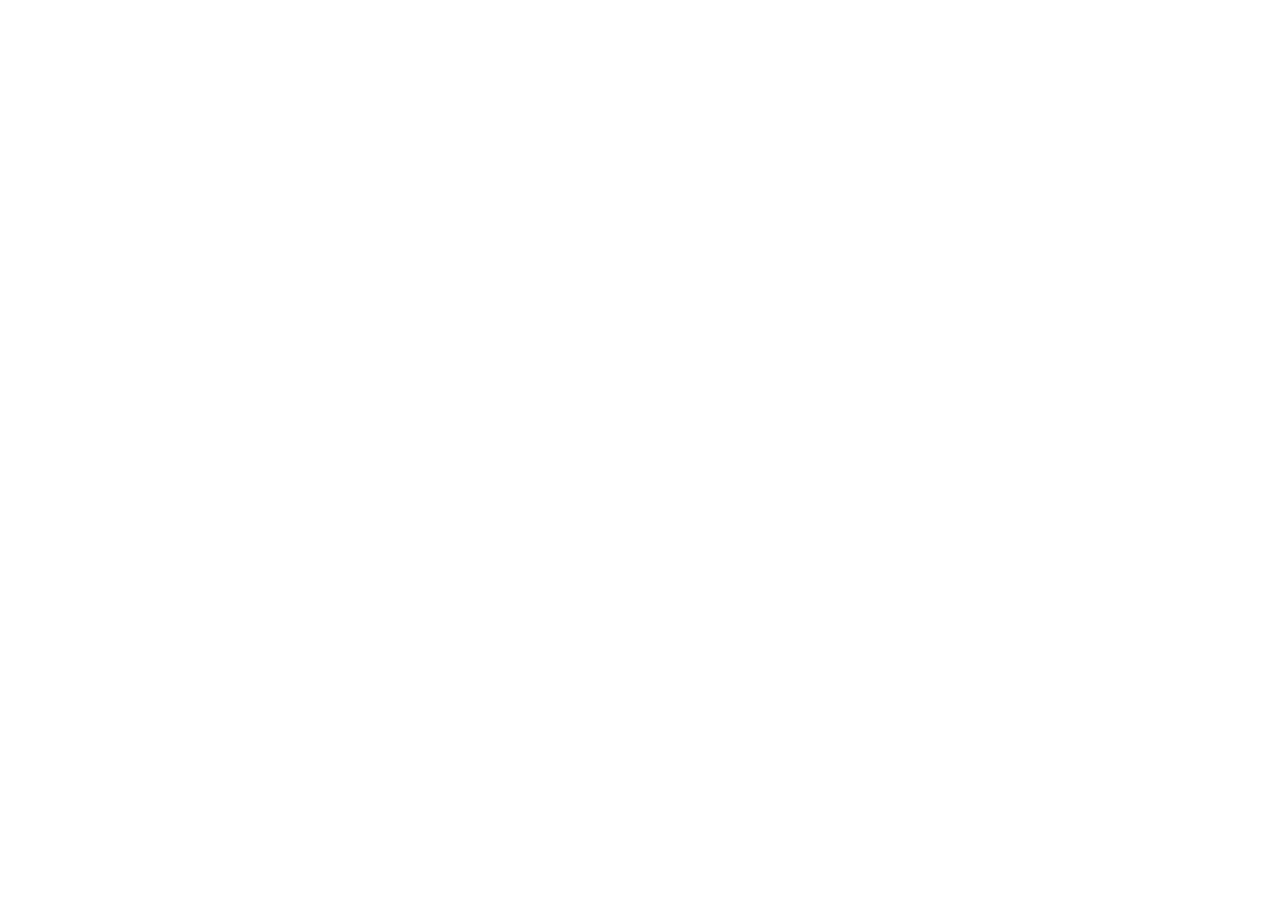
==== index.html @ b2d3d3b9 "first commit" ====
<!DOCTYPE html>
<html lang="pt-br">

<head>
    <meta charset="UTF-8">
    <meta name="viewport" content="width=device-width, initial-scale=1.0">
    <title>Pesquisa Culturama</title>
</head>

<body>

</body>

</html>
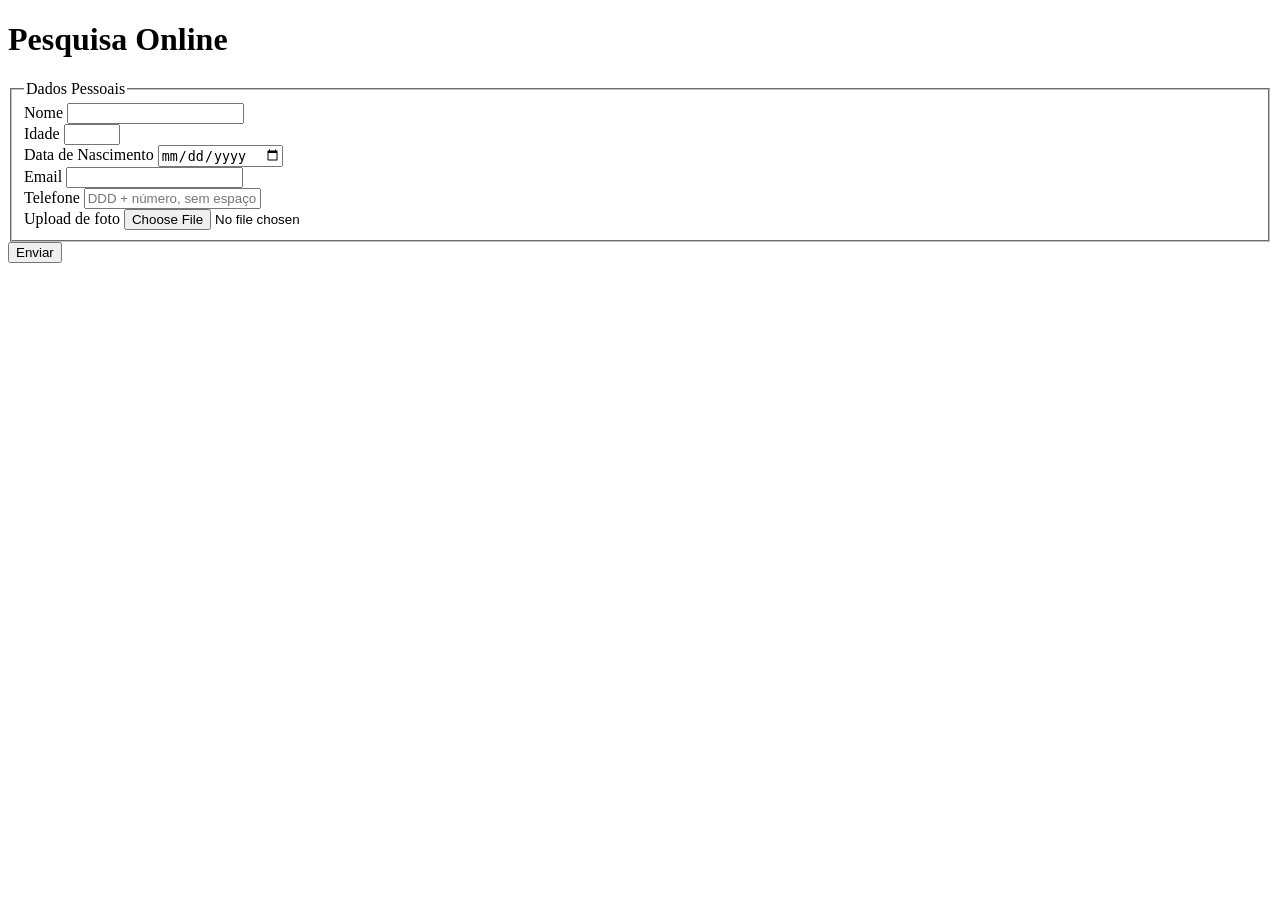
==== commit 35ef5f43: "add sessao dados pessoais" ====
--- a/index.html
+++ b/index.html
@@ -8,7 +8,37 @@
 </head>
 
 <body>
+    <header>
+        <h1>Pesquisa Online</h1>
+    </header>
 
+    <section>
+        <form action="" method="get">
+            <fieldset>
+                <legend>Dados Pessoais</legend>
+                <label for="userName">Nome</label>
+                <input type="text" name="userName" required>
+                <br>
+                <label for="age">Idade</label>
+                <input type="number" name="age" min="12" max="100" required>
+                <br>
+                <label for="birthDate">Data de Nascimento</label>
+                <input type="date" name="birthDate">
+                <br>
+                <label for="userEmail">Email</label>
+                <input type="email" name="userEmail">
+                <br>
+                <label for="userPhoneNumber">Telefone</label>
+                <input type="tel" name="userPhoneNumber" pattern="[0-9]{11}"
+                    placeholder="DDD + número, sem espaços ou hífen">
+                <br>
+                <label for="userImage">Upload de foto</label>
+                <input type="file" name="userImage" accept="image/*">
+            </fieldset>
+
+            <button type="submit">Enviar</button>
+        </form>
+    </section>
 </body>
 
 </html>
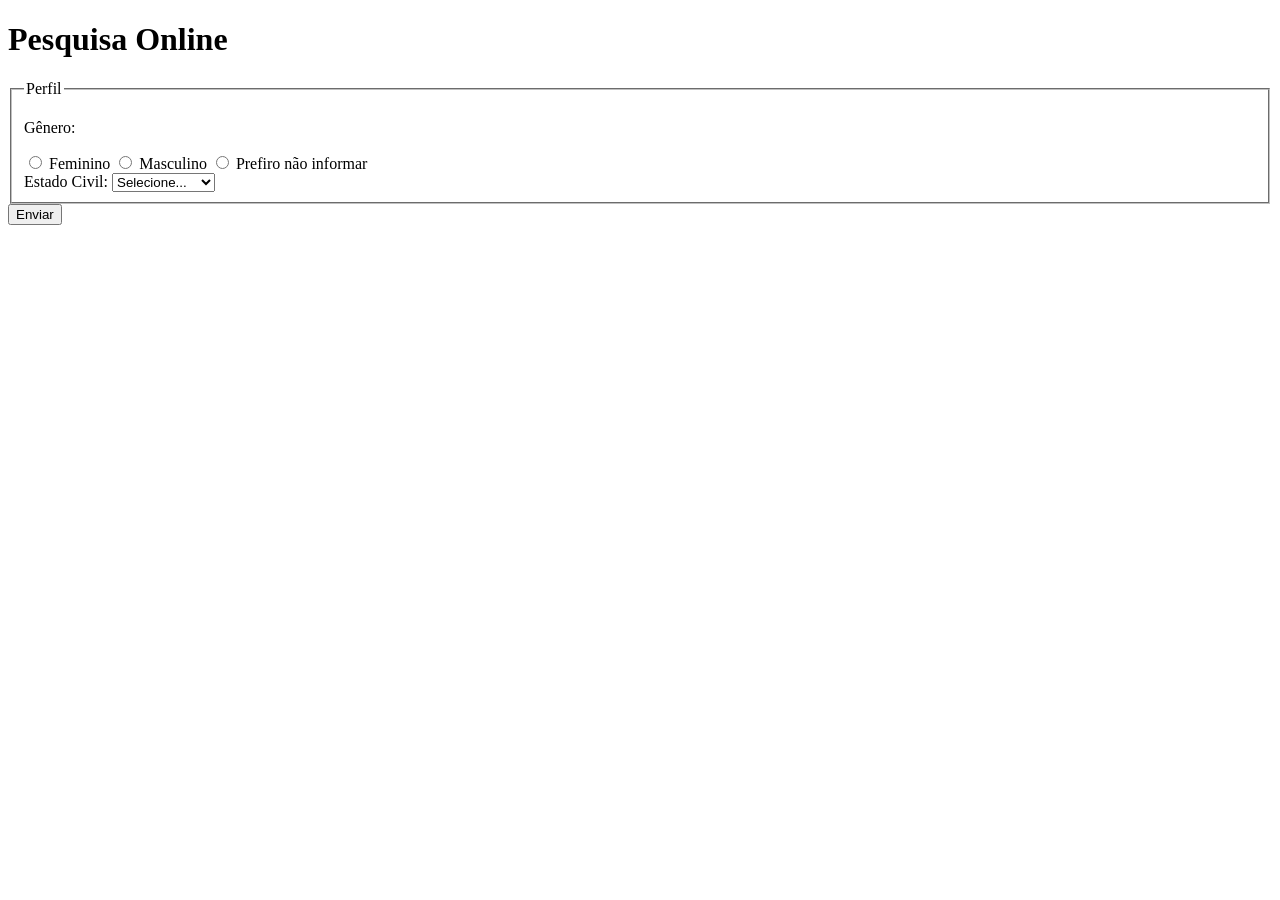
==== commit 97e1cbbb: "add opcoes estado civil" ====
--- a/index.html
+++ b/index.html
@@ -14,7 +14,7 @@
 
     <section>
         <form action="" method="get">
-            <fieldset>
+            <!-- <fieldset>
                 <legend>Dados Pessoais</legend>
                 <label for="userName">Nome</label>
                 <input type="text" name="userName" required>
@@ -34,8 +34,31 @@
                 <br>
                 <label for="userImage">Upload de foto</label>
                 <input type="file" name="userImage" accept="image/*">
+            </fieldset> -->
+            <fieldset>
+                <legend>Perfil</legend>
+
+                <p>Gênero: </p>
+                <input type="radio" name="userGender" value="Feminino">
+                <label for="userGender">Feminino</label>
+
+                <input type="radio" name="userGender" value="Masculino">
+                <label for="userGender">Masculino</label>
+
+                <input type="radio" name="userGender" value="notInformed">
+                <label for="userGender">Prefiro não informar</label>
+                <br>
+
+                <label for="maritalStatus">Estado Civil:</label>
+                <select name="maritalStatus">
+                    <option value="notInformed">Selecione...</option>
+                    <option value="casado">Casado</option>
+                    <option value="solteiro">Solteiro</option>
+                    <option value="divorciado">Divorciado</option>
+                    <option value="casado">União estável</option>
+
+                </select>
             </fieldset>
-
             <button type="submit">Enviar</button>
         </form>
     </section>
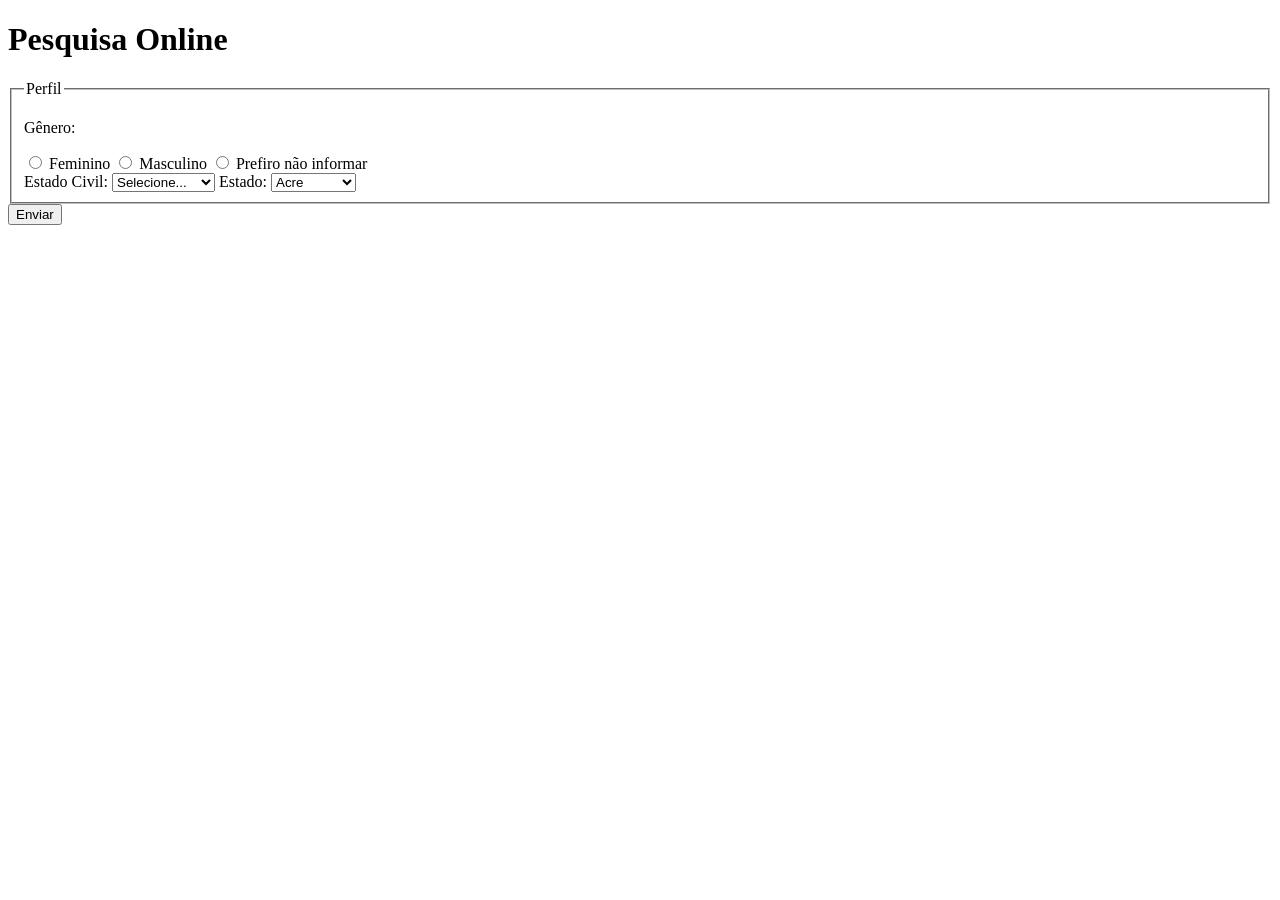
==== commit 8d72b508: "add opcoes de estado" ====
--- a/index.html
+++ b/index.html
@@ -41,10 +41,8 @@
                 <p>Gênero: </p>
                 <input type="radio" name="userGender" value="Feminino">
                 <label for="userGender">Feminino</label>
-
                 <input type="radio" name="userGender" value="Masculino">
                 <label for="userGender">Masculino</label>
-
                 <input type="radio" name="userGender" value="notInformed">
                 <label for="userGender">Prefiro não informar</label>
                 <br>
@@ -56,7 +54,15 @@
                     <option value="solteiro">Solteiro</option>
                     <option value="divorciado">Divorciado</option>
                     <option value="casado">União estável</option>
+                </select>
 
+                <label for="userState">Estado:</label>
+                <select name="userState">
+                    <option value="Acre">Acre</option>
+                    <option value="Alagoas">Alagoas</option>
+                    <option value="Amapá">Amapá</option>
+                    <option value="Amazonas">Amazonas</option>
+                    <option value="Bahia">Bahia</option>
                 </select>
             </fieldset>
             <button type="submit">Enviar</button>
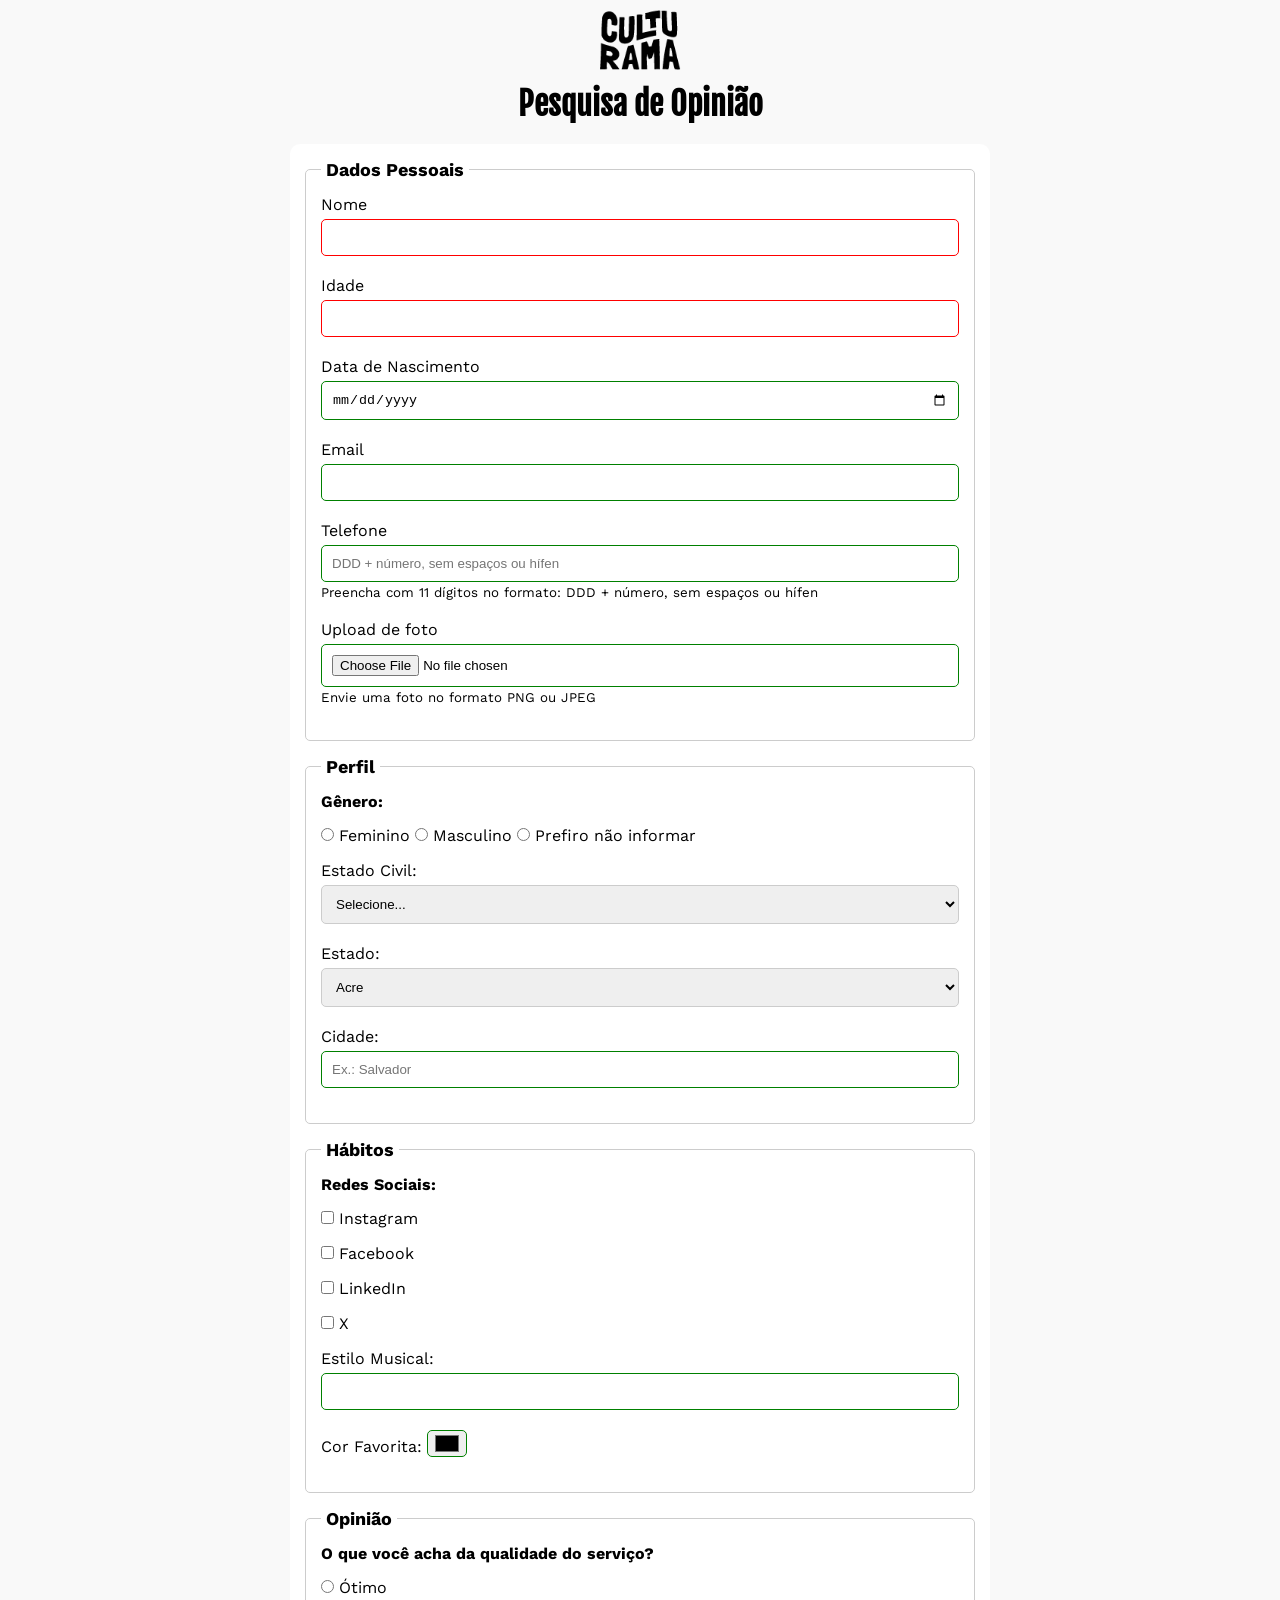
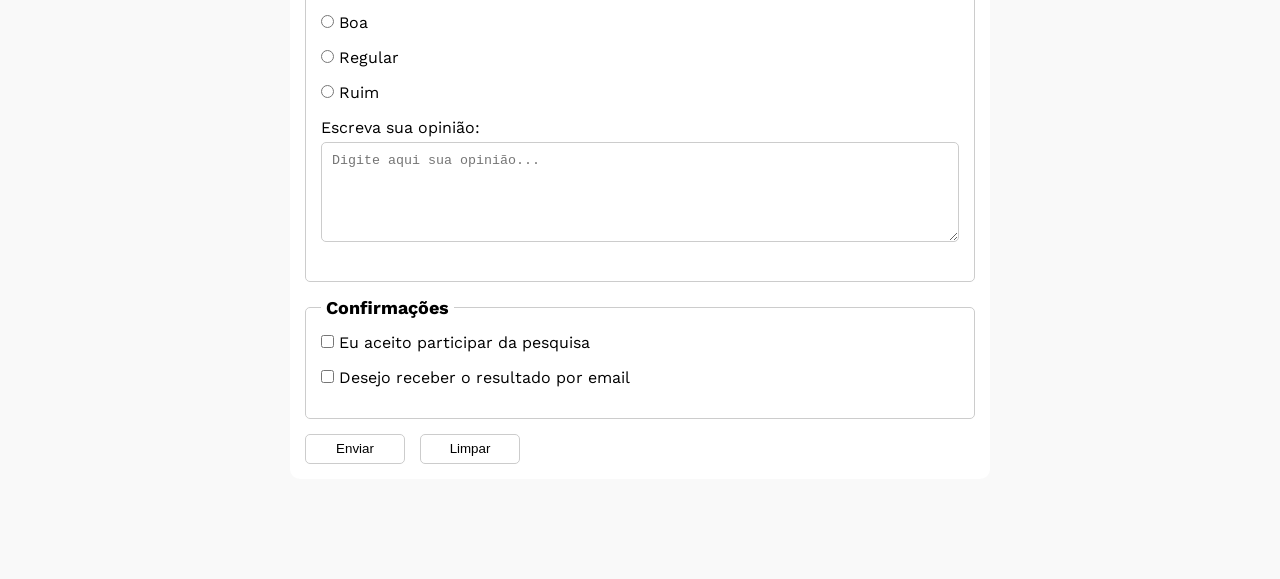
==== commit bb2eba04: "html css e acessibilidade aria" ====
--- a/index.html
+++ b/index.html
@@ -4,70 +4,143 @@
 <head>
     <meta charset="UTF-8">
     <meta name="viewport" content="width=device-width, initial-scale=1.0">
+    <link rel="shortcut icon" href="culturama-favico.png" type="image/x-icon">
+    <link rel="stylesheet" href="css/style.css">
+
+    <link rel="preconnect" href="https://fonts.googleapis.com">
+    <link rel="preconnect" href="https://fonts.gstatic.com" crossorigin>
+    <link href="https://fonts.googleapis.com/css2?family=Fjalla+One&family=Work+Sans&display=swap" rel="stylesheet">
+
     <title>Pesquisa Culturama</title>
 </head>
 
 <body>
-    <header>
-        <h1>Pesquisa Online</h1>
-    </header>
+    <main>
+        <header>
+            <img src="img/logo-culturama.png" alt="Logo da Culturama">
+            <h1>Pesquisa de Opinião</h1>
+        </header>
 
-    <section>
-        <form action="" method="get">
-            <!-- <fieldset>
-                <legend>Dados Pessoais</legend>
-                <label for="userName">Nome</label>
-                <input type="text" name="userName" required>
-                <br>
-                <label for="age">Idade</label>
-                <input type="number" name="age" min="12" max="100" required>
-                <br>
-                <label for="birthDate">Data de Nascimento</label>
-                <input type="date" name="birthDate">
-                <br>
-                <label for="userEmail">Email</label>
-                <input type="email" name="userEmail">
-                <br>
-                <label for="userPhoneNumber">Telefone</label>
-                <input type="tel" name="userPhoneNumber" pattern="[0-9]{11}"
-                    placeholder="DDD + número, sem espaços ou hífen">
-                <br>
-                <label for="userImage">Upload de foto</label>
-                <input type="file" name="userImage" accept="image/*">
-            </fieldset> -->
-            <fieldset>
-                <legend>Perfil</legend>
+        <section>
+            <form action="sucesso.html" method="get">
+                <fieldset>
+                    <legend>Dados Pessoais</legend>
+                    <label for="name">Nome</label>
+                    <input type="text" name="userName" id="name" required>
+                    <br>
+                    <label for="age">Idade</label>
+                    <input id="age" type="number" name="userAge" min="12" max="100" required>
+                    <br>
+                    <label for="birthDate">Data de Nascimento</label>
+                    <input type="date" name="userBirthDate" id="birthDate">
+                    <br>
+                    <label for="email">Email</label>
+                    <input id="email" type="email" name="userEmail">
+                    <br>
+                    <label for="phoneNumber">Telefone</label>
+                    <input id="phoneNumber" type="tel" name="userPhoneNumber" pattern="[0-9]{11}"
+                        placeholder="DDD + número, sem espaços ou hífen" aria-describedby="phoneHelp">
+                    <small id="phoneHelp">Preencha com 11 dígitos no formato: DDD + número, sem espaços ou hífen</small>
+                    <br>
+                    <label for="image">Upload de foto</label>
+                    <input id="image" type="file" name="userImage" accept="image/*" aria-describedby="imageHelp">
+                    <small id="imageHelp">Envie uma foto no formato PNG ou JPEG</small>
+                </fieldset>
+                <fieldset>
+                    <legend>Perfil</legend>
 
-                <p>Gênero: </p>
-                <input type="radio" name="userGender" value="Feminino">
-                <label for="userGender">Feminino</label>
-                <input type="radio" name="userGender" value="Masculino">
-                <label for="userGender">Masculino</label>
-                <input type="radio" name="userGender" value="notInformed">
-                <label for="userGender">Prefiro não informar</label>
-                <br>
+                    <p>Gênero: </p>
+                    <input id="fem" type="radio" name="userGender" value="Feminino">
+                    <label for="fem">Feminino</label>
+                    <input id="masc" type="radio" name="userGender" value="Masculino">
+                    <label for="masc">Masculino</label>
+                    <input id="notInformed" type="radio" name="userGender" value="notInformed">
+                    <label for="notInformed">Prefiro não informar</label>
+                    <br>
 
-                <label for="maritalStatus">Estado Civil:</label>
-                <select name="maritalStatus">
-                    <option value="notInformed">Selecione...</option>
-                    <option value="casado">Casado</option>
-                    <option value="solteiro">Solteiro</option>
-                    <option value="divorciado">Divorciado</option>
-                    <option value="casado">União estável</option>
-                </select>
+                    <label for="maritalStatus">Estado Civil:</label>
+                    <select name="userMaritalStatus" id="maritalStatus">
+                        <option value="notInformed">Selecione...</option>
+                        <option value="casado">Casado</option>
+                        <option value="solteiro">Solteiro</option>
+                        <option value="divorciado">Divorciado</option>
+                        <option value="uniaoEstavel">União estável</option>
+                    </select>
 
-                <label for="userState">Estado:</label>
-                <select name="userState">
-                    <option value="Acre">Acre</option>
-                    <option value="Alagoas">Alagoas</option>
-                    <option value="Amapá">Amapá</option>
-                    <option value="Amazonas">Amazonas</option>
-                    <option value="Bahia">Bahia</option>
-                </select>
-            </fieldset>
-            <button type="submit">Enviar</button>
-        </form>
-    </section>
+                    <label for="state">Estado:</label>
+                    <select id="state" name="userState" required>
+                        <option value="acre">Acre</option>
+                        <option value="alagoas">Alagoas</option>
+                        <option value="amapa">Amapá</option>
+                        <option value="amazonas">Amazonas</option>
+                        <option value="bahia">Bahia</option>
+                    </select>
+
+                    <label for="city">Cidade:</label>
+                    <input id="city" type="text" name="userCity" placeholder="Ex.: Salvador">
+                </fieldset>
+
+                <fieldset>
+                    <legend>Hábitos</legend>
+                    <p>Redes Sociais:</p>
+                    <input id="instagram" type="checkbox" name="social" value="instagram">
+                    <label for="instagram">Instagram</label>
+                    <br>
+                    <input id="facebook" type="checkbox" name="social" value="facebook">
+                    <label for="facebook">Facebook</label>
+                    <br>
+                    <input id="linkedin" type="checkbox" name="social" value="linkedin">
+                    <label for="linkedin">LinkedIn</label>
+                    <br>
+                    <input id="x" type="checkbox" name="social" value="x">
+                    <label for="x">X</label>
+                    <br>
+                    <label for="musicStyle">Estilo Musical:</label>
+                    <input list="styleTypes" type="text" name="userMusicStyle" id="musicStyle">
+                    <datalist id="styleTypes">
+                        <option value="Rock">
+                        <option value="Pop">
+                        <option value="Samba">
+                        <option value="Sertanejo">
+                    </datalist>
+                    <br>
+                    <label for="favoriteColor">Cor Favorita:</label>
+                    <input type="color" name="userFavoriteColor" id="favoriteColor">
+                </fieldset>
+
+                <fieldset>
+                    <legend>Opinião</legend>
+                    <p>O que você acha da qualidade do serviço?</p>
+                    <input type="radio" name="userOpinion" id="otimo" value="otimo">
+                    <label for="otimo">Ótimo</label>
+                    <br>
+                    <input type="radio" name="userOpinion" id="boa" value="boa">
+                    <label for="boa">Boa</label>
+                    <br>
+                    <input type="radio" name="userOpinion" id="regular" value="regular">
+                    <label for="regular">Regular</label>
+                    <br>
+                    <input type="radio" name="userOpinion" id="ruim" value="ruim">
+                    <label for="ruim">Ruim</label>
+                    <br>
+                    <label for="opinion">Escreva sua opinião:</label>
+                    <textarea name="userOpinionText" id="opinion" placeholder="Digite aqui sua opinião..."></textarea>
+                </fieldset>
+
+                <fieldset>
+                    <legend>Confirmações</legend>
+                    <input type="checkbox" name="userLgpd" id="userLgpdTerm" value="accepted" required>
+                    <label for="userLgpdTerm">Eu aceito participar da pesquisa</label><br>
+
+                    <input type="checkbox" name="userGetResult" id="getResult" value="accepted">
+                    <label for="getResult">Desejo receber o resultado por email</label><br>
+                </fieldset>
+
+                <button type="submit" aria-label="Enviar dados do formulário">Enviar</button>
+                <button type="reset" aria-label="Limpar dados do formulário">Limpar</button>
+            </form>
+        </section>
+    </main>
 </body>
 
 </html>
--- a/css/style.css
+++ b/css/style.css
@@ -0,0 +1,119 @@
+* {
+    margin: 0;
+    padding: 0;
+    box-sizing: border-box;
+}
+
+body {
+    background-color: #f9f9f9;
+    font-family: "Work Sans", sans-serif;
+}
+
+main {
+    width: 100%;
+    max-width: 700px;
+    margin: 0 auto;
+}
+
+header {
+    text-align: center;
+    margin-bottom: 20px;
+}
+
+img {
+    width: 100px;
+}
+
+h1 {
+    font-family: "Fjalla One", sans-serif;
+}
+
+form {
+    background-color: #ffffff;
+    padding: 15px;
+    border-radius: 10px;
+    margin-bottom: 100px;
+}
+
+fieldset {
+    padding: 15px;
+    border: 1px solid #cccccc;
+    border-radius: 5px;
+    margin-bottom: 15px;
+}
+
+legend {
+    font-weight: bold;
+    font-size: 18px;
+    padding: 0 5px;
+}
+
+label {
+    display: inline-block;
+    margin-bottom: 5px;
+}
+
+input[type="tel"],
+input[type="file"] {
+    margin-bottom: 0px;
+}
+
+p {
+    margin-bottom: 15px;
+    font-weight: bold;
+}
+
+input, select, textarea {
+    width: 100%;
+    padding: 10px;
+    margin-bottom: 20px;
+    border: 1px solid #cccccc;
+    border-radius: 5px;
+}
+
+textarea {
+    min-height: 100px;
+}
+
+input[type="radio"],
+input[type="checkbox"] {
+    width: auto;
+}
+
+input[type="color"] {
+    width: 40px;
+    padding: 0 5px;
+}
+
+small {
+    display: inline-block;
+    margin-bottom: 20px;
+}
+
+input:invalid, select:invalid, textarea:invalid {
+    border-color: red;
+}
+
+input:valid, select:invalid, textarea:invalid {
+    border-color: green;
+}
+
+button {
+    width: 100px;
+    height: 30px;
+    margin-right: 10px;
+    background-color: #ffffff;
+    border: 1px solid #cccccc;
+    border-radius: 5px;
+    cursor: pointer;
+}
+
+button[type="submit"]:hover {
+    background-color: green;
+    color: #ffffff;
+}
+
+button[type="reset"]:hover {
+    background-color: orangered;
+    color: #ffffff;
+}
